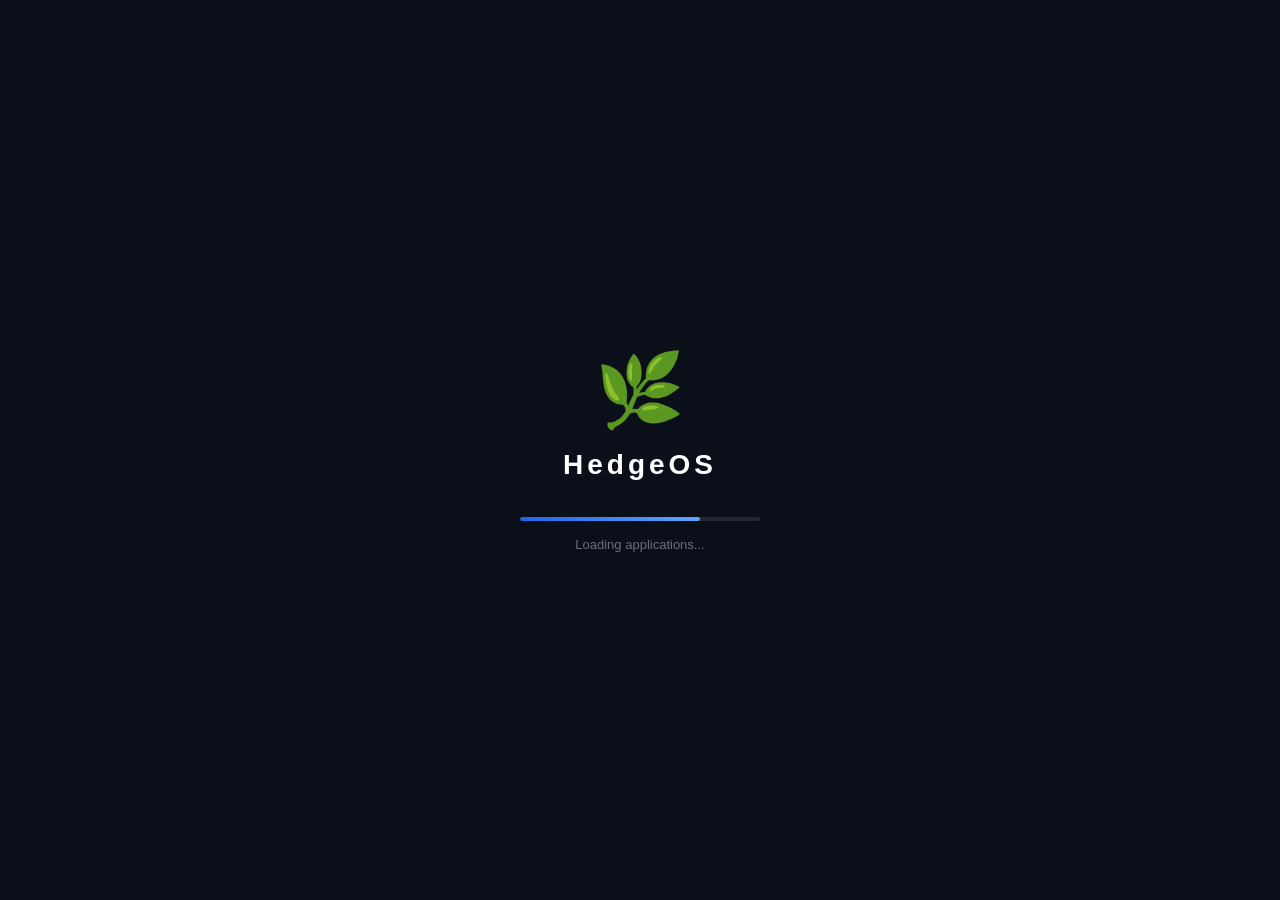
==== index.html @ f20a93d0 "Load HedgeOS App Installer" ====
<!DOCTYPE html>
<html lang="en">
<head>
<meta charset="UTF-8">
<meta name="viewport" content="width=device-width, initial-scale=1.0">
<title>HedgeOS</title>
<script src="https://js.puter.com/v2/"></script>
<link rel="stylesheet" href="styles/desktop.css">
<link rel="stylesheet" href="styles/windows.css">
<link rel="stylesheet" href="styles/themes.css">
</head>
<body>

<div id="boot-screen">
  <div id="boot-logo">🌿</div>
  <div id="boot-name">HedgeOS</div>
  <div id="boot-bar"><div id="boot-fill"></div></div>
  <div id="boot-status">Starting up...</div>
</div>

<div id="lock-screen" style="display:none">
  <div id="lock-time"></div>
  <div id="lock-date"></div>
  <div id="lock-user">HedgeOS</div>
  <input id="lock-pin" type="password" placeholder="PIN (press Enter to skip)" maxlength="6">
  <button id="lock-btn">Unlock</button>
</div>

<div id="desktop" style="display:none">
  <div id="wallpaper"></div>

  <div id="desktop-icons"></div>

  <div id="notification-area"></div>

  <div id="context-menu" style="display:none">
    <div class="ctx-item" data-action="refresh">🔄 Refresh Desktop</div>
    <div class="ctx-item" data-action="wallpaper">🖼 Change Wallpaper</div>
    <div class="ctx-item" data-action="newfile">📄 New Text File</div>
    <div class="ctx-sep"></div>
    <div class="ctx-item" data-action="settings">⚙ Settings</div>
  </div>

  <div id="taskbar">
    <div id="start-btn">START</div>
    <div id="taskbar-windows"></div>
    <div id="taskbar-tray">
      <div id="tray-notif" title="Notifications">🔔</div>
      <div id="tray-wifi" title="Network">📶</div>
      <div id="clock-display"></div>
    </div>
  </div>

  <div id="start-menu" style="display:none">
    <div id="start-header">
      <div id="start-user-avatar">🌿</div>
      <div id="start-user-name">HedgeOS User</div>
    </div>
    <input id="start-search" placeholder="Search apps..." autocomplete="off">
    <div id="start-apps"></div>
    <div id="start-footer">
      <div class="start-foot-btn" data-action="settings" title="Settings">⚙</div>
      <div class="start-foot-btn" data-action="power" title="Power">⏻</div>
    </div>
  </div>

  <div id="power-menu" style="display:none">
    <div class="power-item" data-action="lock">🔒 Lock</div>
    <div class="power-item" data-action="restart">🔄 Restart</div>
    <div class="power-item" data-action="shutdown">⏻ Shut Down</div>
  </div>

</div>

<script src="core/system.js"></script>
<script src="core/accounts.js"></script>
<script src="core/windowManager.js"></script>
<script src="desktop/desktop.js"></script>
<script src="desktop/taskbar.js"></script>
<script src="desktop/startMenu.js"></script>
<script src="desktop/notifications.js"></script>
<script src="apps/file-explorer/app.js"></script>
<script src="apps/terminal/app.js"></script>
<script src="apps/settings/app.js"></script>
<script src="apps/browser/app.js"></script>
<script src="apps/store/app.js"></script>
<script src="apps/installer/app.js"></script>
<script src="core/boot.js"></script>
</body>
</html>
---- styles/desktop.css ----
*, *::before, *::after {
  box-sizing: border-box;
  margin: 0;
  padding: 0;
}

:root {
  --accent: #2563eb;
  --accent-hover: #1d4ed8;
  --dark: #111827;
  --dark2: #1f2937;
  --dark3: #374151;
  --text: #f9fafb;
  --text-dim: #9ca3af;
  --glass: rgba(31,41,55,0.85);
  --glass-light: rgba(55,65,81,0.6);
  --border: rgba(255,255,255,0.08);
  --radius: 12px;
  --taskbar-h: 48px;
  --shadow: 0 8px 32px rgba(0,0,0,0.5);
}

body {
  font-family: 'Segoe UI', Arial, sans-serif;
  overflow: hidden;
  background: #000;
  user-select: none;
}

/* ── BOOT ── */
#boot-screen {
  position: fixed;
  inset: 0;
  background: #0a0f1a;
  display: flex;
  flex-direction: column;
  align-items: center;
  justify-content: center;
  gap: 16px;
  z-index: 9999;
  transition: opacity 0.6s;
}
#boot-logo {
  font-size: 72px;
  animation: pulse 1.5s ease-in-out infinite;
}
#boot-name {
  font-size: 28px;
  font-weight: 700;
  color: #fff;
  letter-spacing: 4px;
}
#boot-bar {
  width: 240px;
  height: 4px;
  background: rgba(255,255,255,0.1);
  border-radius: 2px;
  overflow: hidden;
  margin-top: 20px;
}
#boot-fill {
  height: 100%;
  width: 0%;
  background: linear-gradient(90deg, #2563eb, #60a5fa);
  border-radius: 2px;
  transition: width 0.3s ease;
}
#boot-status {
  font-size: 13px;
  color: rgba(255,255,255,0.4);
}

/* ── LOCK ── */
#lock-screen {
  position: fixed;
  inset: 0;
  background: linear-gradient(135deg, #0a0f1a 0%, #1a2a4a 100%);
  display: flex;
  flex-direction: column;
  align-items: center;
  justify-content: center;
  gap: 12px;
  z-index: 9000;
}
#lock-time {
  font-size: 72px;
  font-weight: 200;
  color: #fff;
}
#lock-date {
  font-size: 16px;
  color: rgba(255,255,255,0.6);
  margin-bottom: 24px;
}
#lock-user {
  font-size: 18px;
  color: #fff;
  font-weight: 500;
}
#lock-pin {
  background: rgba(255,255,255,0.1);
  border: 1px solid rgba(255,255,255,0.2);
  border-radius: 8px;
  padding: 10px 20px;
  color: #fff;
  font-size: 16px;
  text-align: center;
  outline: none;
  width: 200px;
}
#lock-pin::placeholder { color: rgba(255,255,255,0.4); }
#lock-btn {
  background: var(--accent);
  color: #fff;
  border: none;
  border-radius: 8px;
  padding: 10px 32px;
  font-size: 15px;
  cursor: pointer;
  transition: background 0.2s;
}
#lock-btn:hover { background: var(--accent-hover); }

/* ── DESKTOP ── */
#desktop {
  width: 100vw;
  height: 100vh;
  position: relative;
  overflow: hidden;
}
#wallpaper {
  position: absolute;
  inset: 0;
  background: linear-gradient(135deg, #111827 0%, #1e3a8a 50%, #0f172a 100%);
  z-index: 0;
}

/* ── DESKTOP ICONS ── */
#desktop-icons {
  position: absolute;
  top: 16px;
  left: 16px;
  display: flex;
  flex-direction: column;
  flex-wrap: wrap;
  gap: 8px;
  max-height: calc(100vh - 80px);
  z-index: 10;
}
.desktop-icon {
  width: 80px;
  display: flex;
  flex-direction: column;
  align-items: center;
  gap: 6px;
  padding: 8px 6px;
  border-radius: 8px;
  cursor: pointer;
  color: #fff;
  transition: background 0.15s;
}
.desktop-icon:hover { background: rgba(255,255,255,0.12); }
.desktop-icon:active { background: rgba(255,255,255,0.2); }
.desktop-icon .icon-emoji { font-size: 36px; line-height: 1; }
.desktop-icon .icon-label {
  font-size: 11px;
  text-align: center;
  text-shadow: 0 1px 3px rgba(0,0,0,0.8);
  word-break: break-word;
  max-width: 76px;
}

/* ── CONTEXT MENU ── */
#context-menu {
  position: fixed;
  background: var(--glass);
  border: 1px solid var(--border);
  border-radius: 10px;
  padding: 6px 0;
  min-width: 180px;
  z-index: 8000;
  backdrop-filter: blur(20px);
  box-shadow: var(--shadow);
}
.ctx-item {
  padding: 8px 16px;
  font-size: 13px;
  color: var(--text);
  cursor: pointer;
  transition: background 0.1s;
}
.ctx-item:hover { background: var(--glass-light); }
.ctx-sep {
  height: 1px;
  background: var(--border);
  margin: 4px 0;
}

/* ── TASKBAR ── */
#taskbar {
  position: absolute;
  bottom: 0;
  left: 0;
  width: 100%;
  height: var(--taskbar-h);
  background: var(--glass);
  backdrop-filter: blur(24px);
  border-top: 1px solid var(--border);
  display: flex;
  align-items: center;
  gap: 4px;
  padding: 0 8px;
  z-index: 1000;
}
#start-btn {
  background: var(--accent);
  color: #fff;
  padding: 6px 16px;
  border-radius: 8px;
  cursor: pointer;
  font-size: 13px;
  font-weight: 600;
  white-space: nowrap;
  transition: background 0.2s, transform 0.1s;
  flex-shrink: 0;
}
#start-btn:hover { background: var(--accent-hover); }
#start-btn:active { transform: scale(0.96); }

#taskbar-windows {
  display: flex;
  align-items: center;
  gap: 4px;
  flex: 1;
  overflow-x: auto;
  overflow-y: hidden;
  scrollbar-width: none;
}
#taskbar-windows::-webkit-scrollbar { display: none; }

.taskbar-btn {
  background: rgba(255,255,255,0.08);
  color: var(--text);
  border: 1px solid var(--border);
  border-radius: 6px;
  padding: 4px 10px;
  font-size: 12px;
  cursor: pointer;
  white-space: nowrap;
  max-width: 160px;
  overflow: hidden;
  text-overflow: ellipsis;
  transition: background 0.15s;
  flex-shrink: 0;
}
.taskbar-btn:hover { background: rgba(255,255,255,0.14); }
.taskbar-btn.active { background: rgba(37,99,235,0.5); border-color: var(--accent); }

#taskbar-tray {
  display: flex;
  align-items: center;
  gap: 10px;
  flex-shrink: 0;
  margin-left: auto;
}
#tray-notif, #tray-wifi {
  font-size: 16px;
  cursor: pointer;
  opacity: 0.8;
  transition: opacity 0.2s;
}
#tray-notif:hover, #tray-wifi:hover { opacity: 1; }
#clock-display {
  font-size: 12px;
  color: var(--text);
  text-align: right;
  line-height: 1.4;
  cursor: default;
}

/* ── START MENU ── */
#start-menu {
  position: absolute;
  bottom: var(--taskbar-h);
  left: 0;
  width: 280px;
  background: var(--glass);
  backdrop-filter: blur(32px);
  border: 1px solid var(--border);
  border-radius: 0 var(--radius) var(--radius) 0;
  z-index: 2000;
  overflow: hidden;
  box-shadow: var(--shadow);
  animation: slideUp 0.15s ease;
}
#start-header {
  display: flex;
  align-items: center;
  gap: 12px;
  padding: 16px;
  border-bottom: 1px solid var(--border);
}
#start-user-avatar {
  font-size: 28px;
  width: 44px;
  height: 44px;
  background: var(--accent);
  border-radius: 50%;
  display: flex;
  align-items: center;
  justify-content: center;
}
#start-user-name { font-size: 14px; color: var(--text); font-weight: 500; }
#start-search {
  display: block;
  width: calc(100% - 24px);
  margin: 12px;
  background: rgba(255,255,255,0.08);
  border: 1px solid var(--border);
  border-radius: 8px;
  padding: 8px 12px;
  color: var(--text);
  font-size: 13px;
  outline: none;
}
#start-search:focus { border-color: var(--accent); }
#start-search::placeholder { color: var(--text-dim); }
#start-apps {
  padding: 4px 8px;
  max-height: 340px;
  overflow-y: auto;
  scrollbar-width: thin;
  scrollbar-color: var(--dark3) transparent;
}
.start-app {
  display: flex;
  align-items: center;
  gap: 12px;
  padding: 10px;
  border-radius: 8px;
  cursor: pointer;
  color: var(--text);
  transition: background 0.15s;
}
.start-app:hover { background: var(--glass-light); }
.start-app .app-icon { font-size: 22px; width: 32px; text-align: center; }
.start-app .app-name { font-size: 13px; }

#start-footer {
  display: flex;
  gap: 4px;
  padding: 8px;
  border-top: 1px solid var(--border);
}
.start-foot-btn {
  flex: 1;
  padding: 8px;
  text-align: center;
  border-radius: 8px;
  cursor: pointer;
  font-size: 18px;
  transition: background 0.15s;
}
.start-foot-btn:hover { background: var(--glass-light); }

/* ── POWER MENU ── */
#power-menu {
  position: absolute;
  bottom: calc(var(--taskbar-h) + 8px);
  left: 8px;
  background: var(--glass);
  backdrop-filter: blur(24px);
  border: 1px solid var(--border);
  border-radius: var(--radius);
  padding: 6px 0;
  min-width: 160px;
  z-index: 3000;
  box-shadow: var(--shadow);
}
.power-item {
  padding: 10px 16px;
  font-size: 13px;
  color: var(--text);
  cursor: pointer;
  transition: background 0.1s;
}
.power-item:hover { background: var(--glass-light); }

/* ── NOTIFICATIONS ── */
#notification-area {
  position: absolute;
  top: 16px;
  right: 16px;
  display: flex;
  flex-direction: column;
  gap: 8px;
  z-index: 5000;
  pointer-events: none;
}
.notification {
  background: var(--glass);
  backdrop-filter: blur(20px);
  border: 1px solid var(--border);
  border-radius: var(--radius);
  padding: 12px 16px;
  min-width: 260px;
  max-width: 320px;
  box-shadow: var(--shadow);
  pointer-events: all;
  animation: slideInRight 0.25s ease;
  display: flex;
  gap: 10px;
  align-items: flex-start;
}
.notification-icon { font-size: 20px; flex-shrink: 0; }
.notification-body { flex: 1; }
.notification-title { font-size: 13px; font-weight: 600; color: var(--text); }
.notification-msg { font-size: 12px; color: var(--text-dim); margin-top: 2px; }
.notification-close {
  font-size: 16px;
  cursor: pointer;
  color: var(--text-dim);
  flex-shrink: 0;
  line-height: 1;
}
.notification-close:hover { color: var(--text); }

/* ── ANIMATIONS ── */
@keyframes pulse {
  0%, 100% { transform: scale(1); opacity: 1; }
  50% { transform: scale(1.1); opacity: 0.8; }
}
@keyframes slideUp {
  from { transform: translateY(16px); opacity: 0; }
  to { transform: translateY(0); opacity: 1; }
}
@keyframes slideInRight {
  from { transform: translateX(40px); opacity: 0; }
  to { transform: translateX(0); opacity: 1; }
}
@keyframes fadeOut {
  to { opacity: 0; transform: translateX(40px); }
}

/* ── SCROLLBARS ── */
::-webkit-scrollbar { width: 6px; height: 6px; }
::-webkit-scrollbar-track { background: transparent; }
::-webkit-scrollbar-thumb { background: var(--dark3); border-radius: 3px; }
---- styles/windows.css ----
.os-window {
  position: absolute;
  background: var(--dark2);
  border: 1px solid var(--border);
  border-radius: var(--radius);
  box-shadow: var(--shadow);
  overflow: hidden;
  display: flex;
  flex-direction: column;
  min-width: 320px;
  min-height: 240px;
  z-index: 100;
  transition: box-shadow 0.2s;
}
.os-window.focused {
  box-shadow: 0 12px 48px rgba(0,0,0,0.7), 0 0 0 1px rgba(37,99,235,0.3);
  z-index: 200;
}
.os-window.minimized { display: none; }
.taskbar-btn.minimized { opacity: 0.55; }
.os-window.maximized {
  top: 0 !important;
  left: 0 !important;
  width: 100vw !important;
  height: calc(100vh - var(--taskbar-h)) !important;
  border-radius: 0;
}

/* TITLE BAR */
.win-titlebar {
  touch-action: none;
  user-select: none;
  height: 36px;
  background: var(--dark);
  border-bottom: 1px solid var(--border);
  display: flex;
  align-items: center;
  padding: 0 12px;
  cursor: move;
  flex-shrink: 0;
  gap: 8px;
}
.win-icon { font-size: 15px; }
.win-title {
  flex: 1;
  font-size: 13px;
  font-weight: 500;
  color: var(--text);
  white-space: nowrap;
  overflow: hidden;
  text-overflow: ellipsis;
}
.win-controls {
  display: flex;
  gap: 6px;
  flex-shrink: 0;
}
.win-btn {
  width: 24px;
  height: 24px;
  border-radius: 50%;
  border: none;
  cursor: pointer;
  font-size: 12px;
  display: flex;
  align-items: center;
  justify-content: center;
  transition: filter 0.15s, transform 0.1s;
  line-height: 1;
  color: transparent;
}
.win-btn:hover { filter: brightness(1.3); color: rgba(0,0,0,0.6); }
.win-btn:active { transform: scale(0.9); }
.win-close { background: #ef4444; }
.win-min { background: #f59e0b; }
.win-max { background: #10b981; }

/* CONTENT */
.win-content {
  flex: 1;
  overflow: auto;
  color: var(--text);
  font-size: 13px;
  position: relative;
}

/* RESIZE HANDLE */
.win-resize {
  touch-action: none;
  position: absolute;
  bottom: 0;
  right: 0;
  width: 16px;
  height: 16px;
  cursor: se-resize;
  z-index: 10;
  opacity: 0.3;
  background: linear-gradient(135deg, transparent 50%, var(--text-dim) 50%);
}
.win-resize:hover { opacity: 0.7; }

/* COMMON INNER UI */
.app-toolbar {
  display: flex;
  align-items: center;
  gap: 8px;
  padding: 10px 14px;
  background: rgba(0,0,0,0.2);
  border-bottom: 1px solid var(--border);
  flex-shrink: 0;
}
.app-toolbar input[type="text"] {
  flex: 1;
  background: rgba(255,255,255,0.07);
  border: 1px solid var(--border);
  border-radius: 6px;
  padding: 6px 10px;
  color: var(--text);
  font-size: 13px;
  outline: none;
}
.app-toolbar input[type="text"]:focus { border-color: var(--accent); }

.btn {
  background: var(--accent);
  color: #fff;
  border: none;
  border-radius: 6px;
  padding: 6px 14px;
  font-size: 13px;
  cursor: pointer;
  transition: background 0.2s, transform 0.1s;
  white-space: nowrap;
}
.btn:hover { background: var(--accent-hover); }
.btn:active { transform: scale(0.97); }
.btn.secondary {
  background: var(--dark3);
}
.btn.secondary:hover { background: var(--dark2); }
.btn.danger { background: #dc2626; }
.btn.danger:hover { background: #b91c1c; }

/* FILE MANAGER */
.fm-container {
  display: flex;
  flex-direction: column;
  height: 100%;
}
.fm-path {
  display: flex;
  align-items: center;
  gap: 8px;
  padding: 8px 12px;
  background: rgba(0,0,0,0.2);
  border-bottom: 1px solid var(--border);
  font-size: 12px;
  color: var(--text-dim);
}
.fm-path-seg {
  cursor: pointer;
  color: var(--text);
}
.fm-path-seg:hover { color: var(--accent); }
.fm-list {
  flex: 1;
  overflow-y: auto;
  padding: 8px;
  display: grid;
  grid-template-columns: repeat(auto-fill, minmax(80px, 1fr));
  gap: 4px;
  align-content: start;
}
.fm-item {
  display: flex;
  flex-direction: column;
  align-items: center;
  gap: 4px;
  padding: 8px 4px;
  border-radius: 8px;
  cursor: pointer;
  text-align: center;
  transition: background 0.15s;
}
.fm-item:hover { background: rgba(255,255,255,0.08); }
.fm-item:active { background: rgba(37,99,235,0.3); }
.fm-item .fm-icon { font-size: 28px; }
.fm-item .fm-name {
  font-size: 11px;
  word-break: break-all;
  max-width: 76px;
  overflow: hidden;
  text-overflow: ellipsis;
  white-space: nowrap;
  color: var(--text);
}
.fm-empty {
  grid-column: 1/-1;
  text-align: center;
  color: var(--text-dim);
  padding: 40px;
  font-size: 13px;
}
.fm-actions {
  display: flex;
  gap: 8px;
  padding: 8px 12px;
  border-top: 1px solid var(--border);
  background: rgba(0,0,0,0.2);
}

/* TERMINAL */
.term-container {
  display: flex;
  flex-direction: column;
  height: 100%;
  background: #0d1117;
  font-family: 'Cascadia Code', 'Fira Code', 'Courier New', monospace;
}
.term-output {
  flex: 1;
  overflow-y: auto;
  padding: 12px;
  font-size: 13px;
  line-height: 1.6;
  color: #e2e8f0;
}
.term-line { margin-bottom: 2px; word-break: break-all; }
.term-line.prompt { color: #4ade80; }
.term-line.error { color: #f87171; }
.term-line.info { color: #60a5fa; }
.term-line.warn { color: #fbbf24; }
.term-line.success { color: #34d399; }
.term-input-row {
  display: flex;
  align-items: center;
  padding: 6px 12px;
  border-top: 1px solid rgba(255,255,255,0.05);
  background: rgba(0,0,0,0.3);
  gap: 8px;
}
.term-ps1 { color: #4ade80; font-size: 13px; white-space: nowrap; font-family: inherit; }
.term-input {
  flex: 1;
  background: transparent;
  border: none;
  outline: none;
  color: #e2e8f0;
  font-size: 13px;
  font-family: inherit;
  caret-color: #4ade80;
}

/* SETTINGS */
.settings-container {
  display: flex;
  height: 100%;
}
.settings-nav {
  width: 160px;
  background: rgba(0,0,0,0.25);
  border-right: 1px solid var(--border);
  padding: 8px 0;
  flex-shrink: 0;
}
.settings-nav-item {
  display: flex;
  align-items: center;
  gap: 10px;
  padding: 10px 16px;
  cursor: pointer;
  font-size: 13px;
  color: var(--text-dim);
  transition: background 0.15s, color 0.15s;
}
.settings-nav-item:hover { background: var(--glass-light); color: var(--text); }
.settings-nav-item.active { background: rgba(37,99,235,0.2); color: var(--text); }
.settings-content {
  flex: 1;
  overflow-y: auto;
  padding: 20px;
}
.settings-section {
  display: none;
}
.settings-section.active { display: block; }
.settings-section h2 {
  font-size: 18px;
  margin-bottom: 16px;
  color: var(--text);
}
.settings-row {
  display: flex;
  align-items: center;
  justify-content: space-between;
  padding: 12px 0;
  border-bottom: 1px solid var(--border);
  gap: 16px;
}
.settings-row label { font-size: 13px; color: var(--text); }
.settings-row small { font-size: 11px; color: var(--text-dim); }
.toggle {
  position: relative;
  width: 44px;
  height: 24px;
  background: var(--dark3);
  border-radius: 12px;
  cursor: pointer;
  transition: background 0.2s;
  flex-shrink: 0;
}
.toggle.on { background: var(--accent); }
.toggle::after {
  content: '';
  position: absolute;
  top: 2px;
  left: 2px;
  width: 20px;
  height: 20px;
  border-radius: 50%;
  background: #fff;
  transition: transform 0.2s;
}
.toggle.on::after { transform: translateX(20px); }

.wallpaper-grid {
  display: grid;
  grid-template-columns: repeat(3, 1fr);
  gap: 8px;
  margin-top: 8px;
}
.wallpaper-opt {
  height: 60px;
  border-radius: 8px;
  cursor: pointer;
  border: 2px solid transparent;
  transition: border-color 0.2s;
}
.wallpaper-opt.selected { border-color: var(--accent); }
.wallpaper-opt:hover { border-color: rgba(37,99,235,0.5); }

/* BROWSER */
.browser-container {
  display: flex;
  flex-direction: column;
  height: 100%;
  background: #fff;
}
.browser-bar {
  display: flex;
  align-items: center;
  gap: 6px;
  padding: 8px;
  background: var(--dark);
  border-bottom: 1px solid var(--border);
}
.browser-nav-btn {
  background: none;
  border: none;
  color: var(--text-dim);
  cursor: pointer;
  font-size: 16px;
  padding: 4px 6px;
  border-radius: 4px;
  transition: background 0.1s, color 0.1s;
}
.browser-nav-btn:hover { background: var(--glass-light); color: var(--text); }
.browser-url {
  flex: 1;
  background: rgba(255,255,255,0.07);
  border: 1px solid var(--border);
  border-radius: 6px;
  padding: 6px 12px;
  color: var(--text);
  font-size: 13px;
  outline: none;
}
.browser-url:focus { border-color: var(--accent); background: rgba(255,255,255,0.1); }
.browser-frame {
  flex: 1;
  border: none;
  width: 100%;
  display: block;
}

/* ABOUT */
.about-container {
  padding: 24px;
  text-align: center;
  display: flex;
  flex-direction: column;
  align-items: center;
  gap: 12px;
}
.about-logo { font-size: 64px; }
.about-name { font-size: 24px; font-weight: 700; color: var(--text); }
.about-version { font-size: 13px; color: var(--text-dim); }
.about-desc { font-size: 13px; color: var(--text-dim); max-width: 300px; text-align: center; }
.about-info {
  width: 100%;
  max-width: 320px;
  background: rgba(0,0,0,0.2);
  border-radius: 8px;
  overflow: hidden;
  border: 1px solid var(--border);
  text-align: left;
}
.about-row {
  display: flex;
  justify-content: space-between;
  padding: 8px 14px;
  font-size: 12px;
  border-bottom: 1px solid var(--border);
}
.about-row:last-child { border-bottom: none; }
.about-row .key { color: var(--text-dim); }
.about-row .val { color: var(--text); font-weight: 500; }

/* BROWSER BOOKMARKS BAR */
.browser-bookmarks {
  display: flex;
  align-items: center;
  gap: 4px;
  padding: 4px 8px;
  background: var(--dark2);
  border-bottom: 1px solid var(--border);
  overflow-x: auto;
  scrollbar-width: none;
  flex-shrink: 0;
}
.browser-bookmarks::-webkit-scrollbar { display: none; }
.browser-bm {
  background: rgba(255,255,255,0.07);
  border: 1px solid var(--border);
  border-radius: 6px;
  color: var(--text);
  font-size: 12px;
  padding: 3px 10px;
  cursor: pointer;
  white-space: nowrap;
  transition: background 0.15s;
}
.browser-bm:hover { background: rgba(255,255,255,0.14); }
.browser-bm:first-child {
  background: rgba(37,99,235,0.25);
  border-color: rgba(37,99,235,0.5);
}
.browser-bm:first-child:hover { background: rgba(37,99,235,0.4); }
---- styles/themes.css ----
[data-theme="blue"] {
  --accent: #2563eb;
  --accent-hover: #1d4ed8;
}
[data-theme="purple"] {
  --accent: #7c3aed;
  --accent-hover: #6d28d9;
}
[data-theme="green"] {
  --accent: #059669;
  --accent-hover: #047857;
}
[data-theme="rose"] {
  --accent: #e11d48;
  --accent-hover: #be123c;
}
[data-theme="orange"] {
  --accent: #ea580c;
  --accent-hover: #c2410c;
}
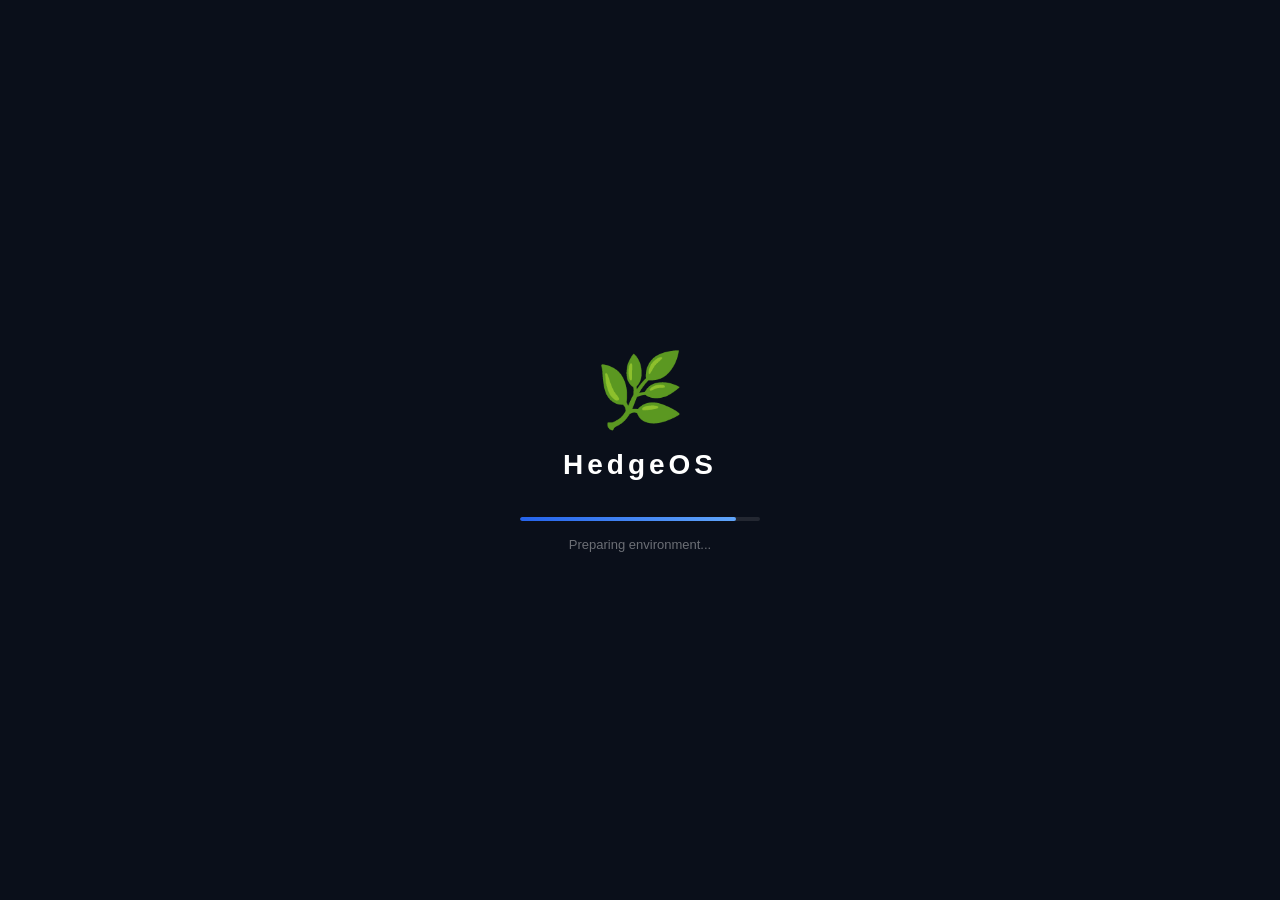
==== commit ed2b6fcf: "Add HedgeOS Control Center interface" ====
--- a/index.html
+++ b/index.html
@@ -51,6 +51,31 @@
     </div>
   </div>
 
+  <div id="screen-dimmer" aria-hidden="true"></div>
+  <div id="quick-settings" aria-hidden="true" data-tab="quick">
+    <div class="qs-top">
+      <div><div class="qs-brand">HedgeOS Control Center</div><div class="qs-subtitle">Windows meets ChromeOS</div></div>
+      <button class="qs-close" aria-label="Close">✕</button>
+    </div>
+    <section id="qs-quick-view">
+      <div class="qs-tiles">
+        <div class="qs-tile qs-status-tile"><span id="qs-network-icon">📶</span><div><strong>Network</strong><small id="qs-network-state">Checking...</small></div></div>
+        <button class="qs-tile" data-toggle="dark"><span>🌙</span><div><strong>Dark theme</strong><small class="qs-tile-state">Dark</small></div></button>
+        <button class="qs-tile" data-toggle="night"><span>🌅</span><div><strong>Night light</strong><small class="qs-tile-state">Off</small></div></button>
+        <button class="qs-tile" data-toggle="notifications"><span>🔔</span><div><strong>Notifications</strong><small class="qs-tile-state">On</small></div></button>
+      </div>
+      <div class="qs-slider-row"><span>☀️</span><input id="qs-brightness" type="range" min="35" max="100" value="100"><strong id="qs-brightness-value">100%</strong></div>
+      <div class="qs-slider-row"><span>🔊</span><input id="qs-volume" type="range" min="0" max="100" value="70"><strong id="qs-volume-value">70%</strong></div>
+      <div class="qs-footer"><span>🔋 <span id="qs-battery-state">Checking battery...</span></span><button id="qs-settings">⚙ Settings</button></div>
+      <div class="qs-clock"><strong id="qs-large-time">--:--</strong><span id="qs-date"></span></div>
+    </section>
+    <section id="qs-notification-view" hidden>
+      <div class="qs-notification-heading"><strong>Notifications</strong><button id="qs-clear">Clear all</button></div>
+      <div id="qs-notifications" class="qs-notifications"><div class="qs-empty">You’re all caught up. No notifications.</div></div>
+      <div class="qs-footer"><button id="qs-settings">⚙ Settings</button></div>
+    </section>
+  </div>
+
   <div id="start-menu" style="display:none">
     <div id="start-header">
       <div id="start-user-avatar">🌿</div>
@@ -77,9 +102,11 @@
 <script src="core/windowManager.js"></script>
 <script src="desktop/desktop.js"></script>
 <script src="desktop/taskbar.js"></script>
+<script src="desktop/quickSettings.js"></script>
 <script src="desktop/startMenu.js"></script>
 <script src="desktop/notifications.js"></script>
 <script src="apps/file-explorer/app.js"></script>
+<script src="apps/cloud-drive/app.js"></script>
 <script src="apps/terminal/app.js"></script>
 <script src="apps/settings/app.js"></script>
 <script src="apps/browser/app.js"></script>
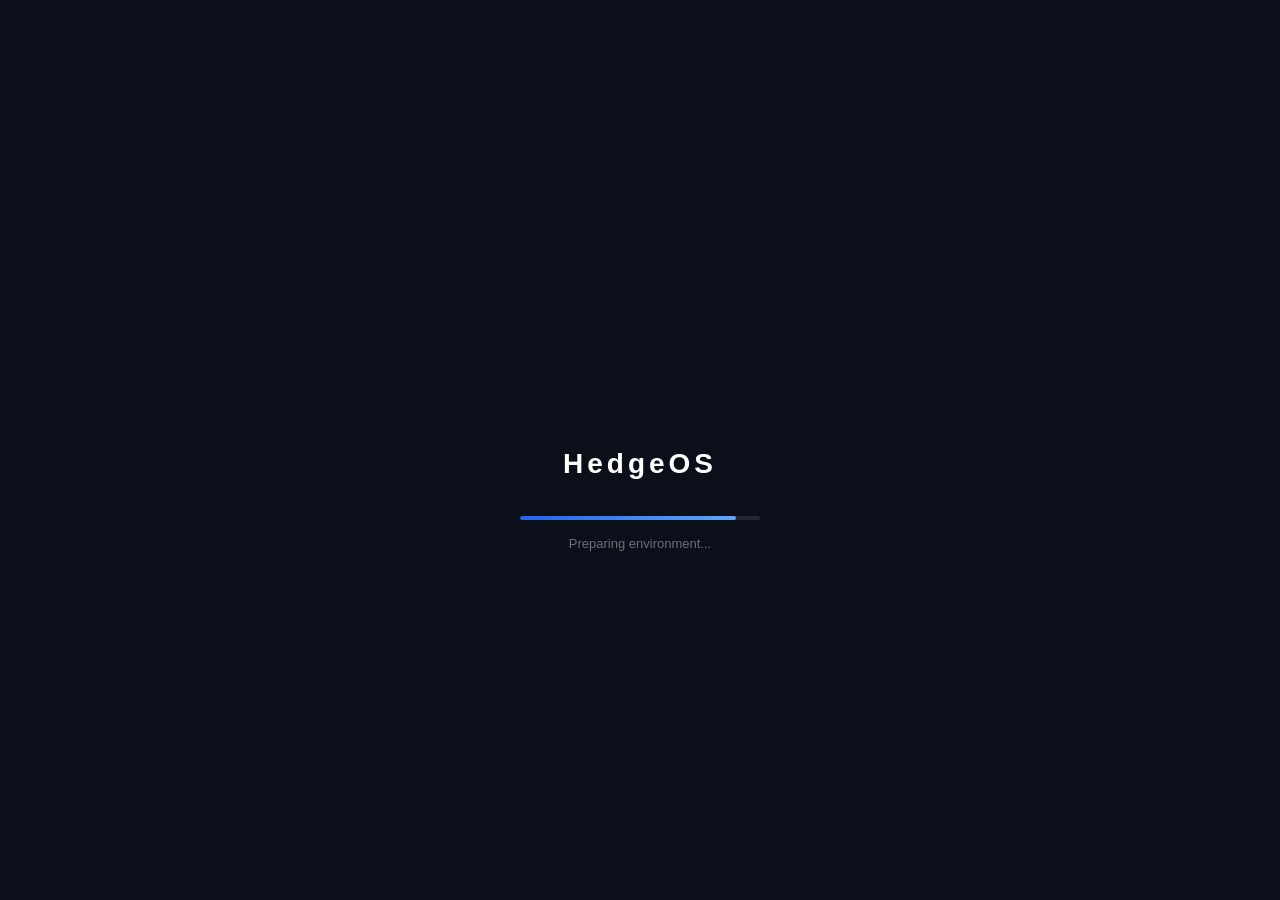
==== commit ac42fc77: "Use new HedgeOS icon across boot and browser tab" ====
--- a/index.html
+++ b/index.html
@@ -5,14 +5,14 @@
 <meta name="viewport" content="width=device-width, initial-scale=1.0">
 <title>HedgeOS</title>
 <script src="https://js.puter.com/v2/"></script>
-<link rel="stylesheet" href="styles/desktop.css">
+<link rel="icon" type="image/svg+xml" href="icons/hedgeos.svg">\n<link rel="stylesheet" href="styles/desktop.css">
 <link rel="stylesheet" href="styles/windows.css">
 <link rel="stylesheet" href="styles/themes.css">
 </head>
 <body>
 
 <div id="boot-screen">
-  <div id="boot-logo">🌿</div>
+  <div id="boot-logo"><img src="icons/hedgeos.svg" alt="HedgeOS"></div>
   <div id="boot-name">HedgeOS</div>
   <div id="boot-bar"><div id="boot-fill"></div></div>
   <div id="boot-status">Starting up...</div>
@@ -78,7 +78,7 @@
 
   <div id="start-menu" style="display:none">
     <div id="start-header">
-      <div id="start-user-avatar">🌿</div>
+      <div id="start-user-avatar"><img src="icons/hedgeos.svg" alt="HedgeOS"></div>
       <div id="start-user-name">HedgeOS User</div>
     </div>
     <input id="start-search" placeholder="Search apps..." autocomplete="off">
--- a/styles/desktop.css
+++ b/styles/desktop.css
@@ -446,3 +446,145 @@
 ::-webkit-scrollbar { width: 6px; height: 6px; }
 ::-webkit-scrollbar-track { background: transparent; }
 ::-webkit-scrollbar-thumb { background: var(--dark3); border-radius: 3px; }
+
+
+/* ── HEDGEOS QUICK SETTINGS: Windows taskbar + ChromeOS control center ── */
+#quick-settings {
+  position: absolute;
+  right: 12px;
+  bottom: calc(var(--taskbar-h) + 10px);
+  width: min(370px, calc(100vw - 24px));
+  padding: 18px;
+  border: 1px solid rgba(255,255,255,0.13);
+  border-radius: 18px;
+  background: rgba(24,31,45,0.94);
+  color: #f8fafc;
+  backdrop-filter: blur(28px) saturate(150%);
+  -webkit-backdrop-filter: blur(28px) saturate(150%);
+  box-shadow: 0 18px 55px rgba(0,0,0,0.48);
+  z-index: 4000;
+  display: none;
+  animation: slideUp 0.16s ease;
+}
+#quick-settings.open { display: block; }
+.qs-top, .qs-footer, .qs-notification-heading {
+  display: flex;
+  align-items: center;
+  justify-content: space-between;
+  gap: 12px;
+}
+.qs-brand { font-size: 15px; font-weight: 700; letter-spacing: 0.1px; }
+.qs-subtitle { color: #aab5c6; font-size: 11px; margin-top: 3px; }
+.qs-close, #qs-clear, #qs-settings {
+  color: #e5e7eb;
+  background: rgba(255,255,255,0.09);
+  border: 1px solid rgba(255,255,255,0.1);
+  border-radius: 9px;
+  padding: 7px 10px;
+  cursor: pointer;
+}
+.qs-close { width: 32px; height: 32px; padding: 0; }
+.qs-tiles { display: grid; grid-template-columns: 1fr 1fr; gap: 9px; margin: 18px 0 16px; }
+.qs-tile {
+  min-height: 67px;
+  display: flex;
+  align-items: center;
+  gap: 10px;
+  padding: 11px;
+  text-align: left;
+  color: #f8fafc;
+  background: rgba(255,255,255,0.075);
+  border: 1px solid rgba(255,255,255,0.09);
+  border-radius: 12px;
+  cursor: pointer;
+  font: inherit;
+}
+.qs-tile > span { font-size: 21px; width: 25px; text-align: center; }
+.qs-tile strong, .qs-tile small { display: block; }
+.qs-tile strong { font-size: 12px; font-weight: 650; }
+.qs-tile small { margin-top: 4px; color: #aeb9ca; font-size: 10px; }
+.qs-tile.active { background: color-mix(in srgb, var(--accent) 48%, #263247); border-color: color-mix(in srgb, var(--accent) 75%, white); }
+.qs-tile.active small { color: #e4edff; }
+.qs-status-tile { cursor: default; }
+.qs-slider-row { display: flex; align-items: center; gap: 11px; margin: 15px 2px; }
+.qs-slider-row > span { width: 22px; font-size: 17px; }
+.qs-slider-row input { flex: 1; min-width: 0; accent-color: #75a7ff; cursor: pointer; }
+.qs-slider-row strong { width: 38px; text-align: right; font-size: 10px; color: #cbd5e1; }
+.qs-footer { border-top: 1px solid rgba(255,255,255,0.1); padding-top: 13px; margin-top: 15px; color: #bdc8d8; font-size: 11px; }
+.qs-clock { display: flex; align-items: baseline; justify-content: space-between; gap: 10px; margin-top: 17px; }
+.qs-clock strong { font-size: 27px; font-weight: 300; letter-spacing: -1px; }
+.qs-clock span { font-size: 10px; color: #aeb9ca; text-align: right; }
+.qs-notification-heading { margin: 20px 0 12px; font-size: 14px; }
+.qs-notifications { min-height: 150px; }
+.qs-empty { display: grid; place-items: center; min-height: 135px; color: #aeb9ca; font-size: 12px; text-align: center; }
+#screen-dimmer {
+  position: fixed;
+  inset: 0;
+  background: #000;
+  opacity: 0;
+  pointer-events: none;
+  z-index: 900;
+}
+body.night-light::after {
+  content: "";
+  position: fixed;
+  inset: 0;
+  background: rgba(255,145,65,0.13);
+  mix-blend-mode: multiply;
+  pointer-events: none;
+  z-index: 899;
+}
+[data-color-mode="light"] {
+  --glass: rgba(238,243,250,0.92);
+  --glass-light: rgba(215,224,237,0.9);
+  --text: #172033;
+  --text-dim: #64748b;
+  --border: rgba(15,23,42,0.12);
+}
+[data-color-mode="light"] #taskbar { color: #172033; }
+[data-color-mode="light"] #quick-settings {
+  background: rgba(245,248,253,0.96);
+  color: #172033;
+  border-color: rgba(15,23,42,0.12);
+}
+[data-color-mode="light"] .qs-subtitle,
+[data-color-mode="light"] .qs-tile small,
+[data-color-mode="light"] .qs-footer,
+[data-color-mode="light"] .qs-clock span,
+[data-color-mode="light"] .qs-empty { color: #64748b; }
+[data-color-mode="light"] .qs-tile,
+[data-color-mode="light"] .qs-close,
+[data-color-mode="light"] #qs-clear,
+[data-color-mode="light"] #qs-settings {
+  color: #172033;
+  background: rgba(15,23,42,0.055);
+  border-color: rgba(15,23,42,0.09);
+}
+[data-color-mode="light"] .qs-tile.active { background: color-mix(in srgb, var(--accent) 18%, white); }
+@media (max-width: 520px) {
+  #quick-settings { right: 8px; bottom: calc(var(--taskbar-h) + 8px); padding: 14px; }
+  .qs-tile { min-height: 60px; padding: 9px; }
+}
+
+.qs-notification-card {
+  display: flex;
+  gap: 10px;
+  padding: 11px;
+  margin-bottom: 8px;
+  border: 1px solid rgba(255,255,255,0.09);
+  border-radius: 11px;
+  background: rgba(255,255,255,0.065);
+}
+.qs-history-icon { font-size: 20px; }
+.qs-notification-card strong { display: block; font-size: 12px; }
+.qs-notification-card p { margin-top: 4px; color: #c0cada; font-size: 11px; line-height: 1.4; }
+.qs-notification-card small { display: block; margin-top: 6px; color: #8794a8; font-size: 10px; }
+.qs-tile:hover, .qs-close:hover, #qs-clear:hover, #qs-settings:hover { filter: brightness(1.15); }
+.qs-tile:focus-visible, .qs-close:focus-visible, #qs-clear:focus-visible, #qs-settings:focus-visible {
+  outline: 2px solid #93c5fd;
+  outline-offset: 2px;
+}
+[data-color-mode="light"] .qs-notification-card { background: rgba(15,23,42,0.045); border-color: rgba(15,23,42,0.09); }
+[data-color-mode="light"] .qs-notification-card p { color: #475569; }
+[data-color-mode="light"] .qs-notification-card small { color: #64748b; }
+#clock-display { cursor: pointer; }
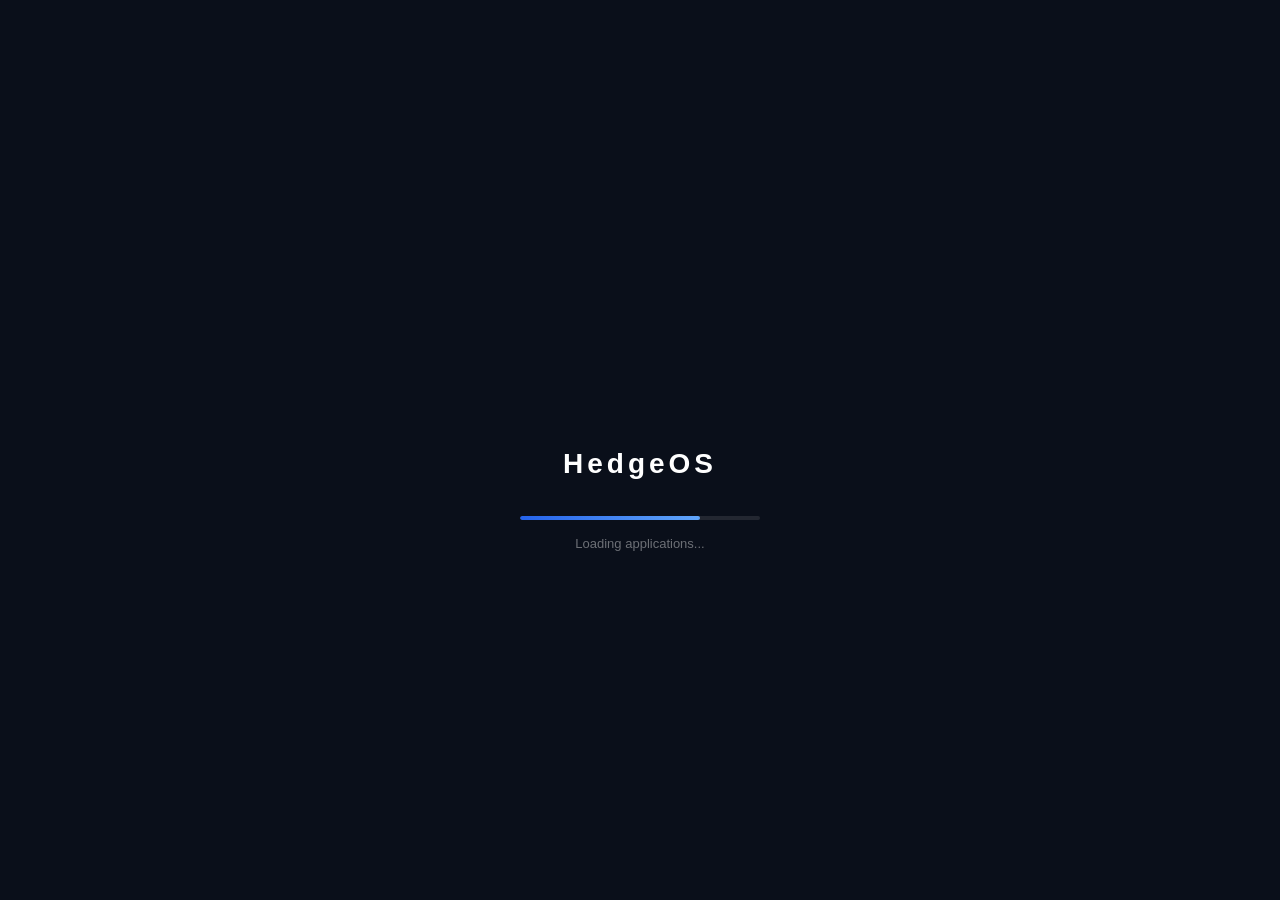
==== commit 7e5855b2: "Add pinned and recent sections to Start menu" ====
--- a/index.html
+++ b/index.html
@@ -82,7 +82,19 @@
       <div id="start-user-name">HedgeOS User</div>
     </div>
     <input id="start-search" placeholder="Search apps..." autocomplete="off">
-    <div id="start-apps"></div>
+    <section class="start-section" id="start-pinned-section">
+      <div class="start-section-heading">Pinned</div>
+      <div id="start-pinned"></div>
+    </section>
+    <section class="start-section" id="start-recent-section">
+      <div class="start-section-heading">Recently opened</div>
+      <div id="start-recent"></div>
+    </section>
+    <button id="start-all-apps" type="button">All apps <span>›</span></button>
+    <section class="start-section" id="start-all-section" hidden>
+      <div class="start-section-heading" id="start-list-heading">All apps</div>
+      <div id="start-apps"></div>
+    </section>
     <div id="start-footer">
       <div class="start-foot-btn" data-action="settings" title="Settings">⚙</div>
       <div class="start-foot-btn" data-action="power" title="Power">⏻</div>
--- a/styles/desktop.css
+++ b/styles/desktop.css
@@ -309,7 +309,7 @@
   display: flex;
   align-items: center;
   justify-content: center;
-}
+}\n#start-user-avatar img { width: 100%; height: 100%; object-fit: cover; border-radius: inherit; display: block; }
 #start-user-name { font-size: 14px; color: var(--text); font-weight: 500; }
 #start-search {
   display: block;
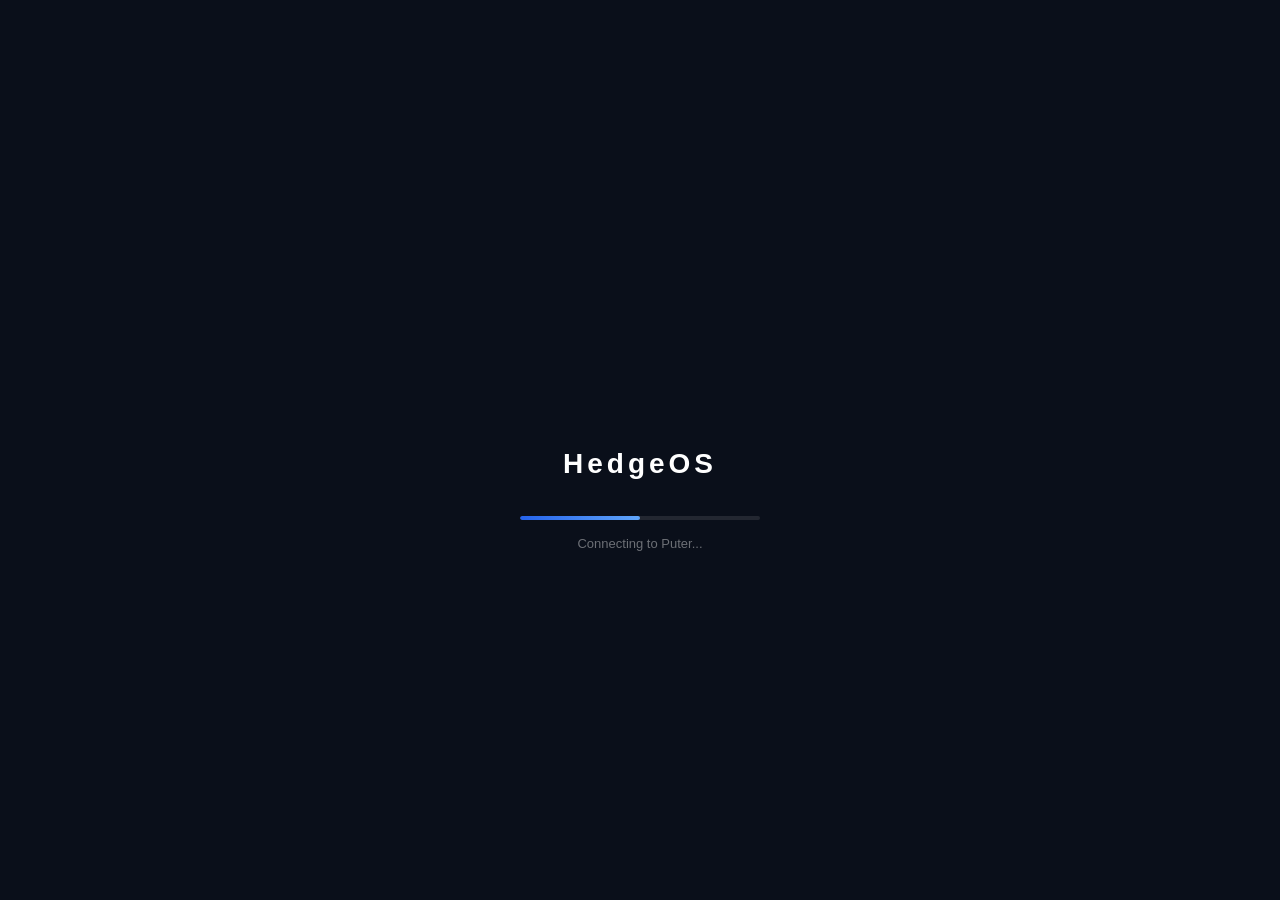
==== commit 432dfb93: "Expand HedgeOS desktop right-click menu" ====
--- a/index.html
+++ b/index.html
@@ -34,15 +34,18 @@
   <div id="notification-area"></div>
 
   <div id="context-menu" style="display:none">
+    <div class="ctx-item" data-action="open" style="display:none">📂 Open</div>
     <div class="ctx-item" data-action="refresh">🔄 Refresh Desktop</div>
-    <div class="ctx-item" data-action="wallpaper">🖼 Change Wallpaper</div>
+    <div class="ctx-item" data-action="personalize">🎨 Personalize</div>
+    <div class="ctx-item" data-action="display">🖥 Display settings</div>
     <div class="ctx-item" data-action="newfile">📄 New Text File</div>
     <div class="ctx-sep"></div>
     <div class="ctx-item" data-action="settings">⚙ Settings</div>
   </div>
 
   <div id="taskbar">
-    <div id="start-btn">START</div>
+    <div id="start-btn" aria-label="Open HedgeOS launcher" title="Start">H+</div>
+    <button id="widgets-btn" type="button" title="Widgets">▦</button>
     <div id="taskbar-windows"></div>
     <div id="taskbar-tray">
       <div id="tray-notif" title="Notifications">🔔</div>
@@ -114,6 +117,7 @@
 <script src="core/windowManager.js"></script>
 <script src="desktop/desktop.js"></script>
 <script src="desktop/taskbar.js"></script>
+<script src="desktop/widgets.js"></script>
 <script src="desktop/quickSettings.js"></script>
 <script src="desktop/startMenu.js"></script>
 <script src="desktop/notifications.js"></script>
--- a/styles/desktop.css
+++ b/styles/desktop.css
@@ -123,9 +123,10 @@
 
 /* ── DESKTOP ── */
 #desktop {
+  position: fixed;
+  inset: 0;
   width: 100vw;
   height: 100vh;
-  position: relative;
   overflow: hidden;
 }
 #wallpaper {
@@ -281,35 +282,41 @@
 /* ── START MENU ── */
 #start-menu {
   position: absolute;
-  bottom: var(--taskbar-h);
-  left: 0;
-  width: 280px;
+  bottom: calc(var(--taskbar-h) + 8px);
+  left: 8px;
+  width: min(360px, calc(100vw - 16px));
+  max-height: min(76vh, 680px);
   background: var(--glass);
   backdrop-filter: blur(32px);
   border: 1px solid var(--border);
-  border-radius: 0 var(--radius) var(--radius) 0;
+  border-radius: var(--radius);
   z-index: 2000;
   overflow: hidden;
   box-shadow: var(--shadow);
   animation: slideUp 0.15s ease;
+  display: flex;
+  flex-direction: column;
 }
 #start-header {
   display: flex;
   align-items: center;
   gap: 12px;
-  padding: 16px;
+  padding: 14px 16px;
   border-bottom: 1px solid var(--border);
+  flex-shrink: 0;
 }
 #start-user-avatar {
   font-size: 28px;
-  width: 44px;
-  height: 44px;
+  width: 40px;
+  height: 40px;
   background: var(--accent);
   border-radius: 50%;
   display: flex;
   align-items: center;
   justify-content: center;
-}\n#start-user-avatar img { width: 100%; height: 100%; object-fit: cover; border-radius: inherit; display: block; }
+  overflow: hidden;
+}
+#start-user-avatar img { width: 100%; height: 100%; object-fit: cover; border-radius: inherit; display: block; }
 #start-user-name { font-size: 14px; color: var(--text); font-weight: 500; }
 #start-search {
   display: block;
@@ -318,39 +325,111 @@
   background: rgba(255,255,255,0.08);
   border: 1px solid var(--border);
   border-radius: 8px;
-  padding: 8px 12px;
+  padding: 9px 12px;
   color: var(--text);
   font-size: 13px;
   outline: none;
+  flex-shrink: 0;
 }
 #start-search:focus { border-color: var(--accent); }
 #start-search::placeholder { color: var(--text-dim); }
-#start-apps {
-  padding: 4px 8px;
-  max-height: 340px;
-  overflow-y: auto;
-  scrollbar-width: thin;
-  scrollbar-color: var(--dark3) transparent;
-}
+.start-section { padding: 4px 12px 10px; min-height: 0; }
+.start-section-heading {
+  color: var(--text-dim);
+  font-size: 11px;
+  font-weight: 700;
+  letter-spacing: .06em;
+  text-transform: uppercase;
+  padding: 7px 4px;
+}
+#start-pinned {
+  display: grid;
+  grid-template-columns: repeat(4, minmax(0, 1fr));
+  gap: 5px;
+}
+.start-pinned-app {
+  width: 100%;
+  min-width: 0;
+  min-height: 76px;
+  position: relative;
+  display: flex;
+  flex-direction: column;
+  align-items: center;
+  justify-content: center;
+  gap: 7px;
+  padding: 8px 4px;
+  color: var(--text);
+  background: transparent;
+  border: 0;
+  border-radius: 9px;
+  cursor: pointer;
+  font: inherit;
+}
+.start-pinned-app:hover, .start-app:hover { background: var(--glass-light); }
+.start-pinned-app .app-icon { font-size: 25px; line-height: 1; }
+.start-pinned-app .app-name {
+  font-size: 10px;
+  text-align: center;
+  overflow-wrap: anywhere;
+  max-width: 100%;
+}
+.start-app-list { display: flex; flex-direction: column; gap: 2px; }
+.start-app-row { display: flex; align-items: center; gap: 4px; }
+.start-app-row .start-app { flex: 1; min-width: 0; }
 .start-app {
+  width: 100%;
   display: flex;
   align-items: center;
   gap: 12px;
-  padding: 10px;
+  padding: 9px 10px;
+  border: 0;
   border-radius: 8px;
+  background: transparent;
   cursor: pointer;
   color: var(--text);
-  transition: background 0.15s;
-}
-.start-app:hover { background: var(--glass-light); }
-.start-app .app-icon { font-size: 22px; width: 32px; text-align: center; }
-.start-app .app-name { font-size: 13px; }
-
+  text-align: left;
+  font: inherit;
+}
+.start-app .app-icon { font-size: 21px; width: 30px; text-align: center; flex-shrink: 0; }
+.start-app .app-name { font-size: 12px; flex: 1; }
+.start-pin-toggle {
+  color: var(--text-dim);
+  border: 0;
+  background: transparent;
+  padding: 5px 8px;
+  border-radius: 6px;
+  cursor: pointer;
+  font-size: 15px;
+}
+.start-pin-toggle:hover { color: var(--text); background: rgba(255,255,255,.08); }
+.start-empty { padding: 12px 8px; color: var(--text-dim); font-size: 11px; text-align: center; }
+#start-all-apps {
+  display: flex;
+  align-items: center;
+  justify-content: space-between;
+  width: calc(100% - 24px);
+  margin: 2px 12px 10px;
+  padding: 9px 11px;
+  color: var(--text);
+  background: rgba(255,255,255,.055);
+  border: 1px solid var(--border);
+  border-radius: 8px;
+  cursor: pointer;
+  font: inherit;
+  font-size: 12px;
+  flex-shrink: 0;
+}
+#start-all-apps:hover { background: var(--glass-light); }
+#start-all-apps[hidden] { display: none !important; }
+#start-all-apps span { font-size: 18px; }
+#start-all-section { overflow-y: auto; }
+#start-all-section[hidden], .start-section[hidden] { display: none !important; }
 #start-footer {
   display: flex;
   gap: 4px;
   padding: 8px;
   border-top: 1px solid var(--border);
+  flex-shrink: 0;
 }
 .start-foot-btn {
   flex: 1;
@@ -588,3 +667,42 @@
 [data-color-mode="light"] .qs-notification-card p { color: #475569; }
 [data-color-mode="light"] .qs-notification-card small { color: #64748b; }
 #clock-display { cursor: pointer; }
+
+
+/* ── WIDGETS PANEL ── */
+#widgets-btn{flex-shrink:0;border:1px solid var(--border);border-radius:8px;background:rgba(255,255,255,.08);color:var(--text);padding:6px 11px;font-size:18px;cursor:pointer}#widgets-btn:hover{background:var(--glass-light)}
+#widgets-panel{position:absolute;left:12px;bottom:calc(var(--taskbar-h) + 10px);width:min(420px,calc(100vw - 24px));max-height:min(75vh,620px);overflow:auto;padding:16px;background:var(--glass);backdrop-filter:blur(28px);border:1px solid var(--border);border-radius:18px;box-shadow:var(--shadow);z-index:4500;color:var(--text);display:none}#widgets-panel.open{display:block}.widgets-top{display:flex;align-items:center;justify-content:space-between;margin-bottom:12px}.widgets-top h2{font-size:16px}.widgets-top button{border:0;background:transparent;color:var(--text);font-size:18px;cursor:pointer}.widgets-grid{display:grid;grid-template-columns:1fr 1fr;gap:10px}.widget-card{min-width:0;padding:12px;border:1px solid var(--border);border-radius:12px;background:rgba(255,255,255,.06)}.widget-card h3{font-size:11px;color:var(--text-dim);text-transform:uppercase;letter-spacing:.06em;margin-bottom:8px}.widget-time{font-size:28px;font-weight:300}.widget-date{font-size:12px;color:var(--text-dim);margin-top:4px}.widget-calendar{display:grid;grid-template-columns:repeat(7,1fr);gap:3px;text-align:center;font-size:10px}.widget-calendar span{padding:5px 0;border-radius:5px}.widget-calendar .today{background:var(--accent);color:white;font-weight:700}.widget-notes{grid-column:1/-1}.widget-notes textarea{width:100%;min-height:100px;resize:vertical;background:rgba(0,0,0,.15);border:1px solid var(--border);border-radius:8px;padding:9px;color:var(--text);font:inherit;font-size:12px;outline:none}.widget-weather{grid-column:1/-1}.widget-weather button{border:0;border-radius:7px;padding:7px 10px;background:var(--accent);color:white;cursor:pointer;font-size:11px}.widget-weather p{font-size:12px;margin-top:7px;color:var(--text-dim)}@media(max-width:420px){.widgets-grid{grid-template-columns:1fr}.widget-notes,.widget-weather{grid-column:auto}}
+
+/* ── HEDGEOS MODERN SHELL: Windows 11 polish + ChromeOS shelf ── */
+:root{--accent:#16a36a;--accent-hover:#128653;--taskbar-h:58px;--radius:16px;--glass:rgba(18,27,38,.78);--glass-light:rgba(255,255,255,.105);--shadow:0 18px 55px rgba(0,0,0,.38)}
+#wallpaper{background:radial-gradient(ellipse at 76% 28%,rgba(34,197,94,.36),transparent 32%),radial-gradient(ellipse at 22% 82%,rgba(16,185,129,.22),transparent 36%),linear-gradient(135deg,#071b19 0%,#102b32 48%,#101827 100%)}
+#wallpaper::after{content:"";position:absolute;inset:0;background:radial-gradient(ellipse at 70% 48%,transparent 0 22%,rgba(0,0,0,.12) 68%);pointer-events:none}
+#taskbar{height:var(--taskbar-h);left:10px;width:calc(100% - 20px);bottom:8px;border:1px solid rgba(255,255,255,.13);border-radius:17px;background:rgba(13,22,31,.78);backdrop-filter:blur(30px) saturate(155%);-webkit-backdrop-filter:blur(30px) saturate(155%);box-shadow:0 10px 35px rgba(0,0,0,.28);padding:0 12px;gap:8px}
+#start-btn{width:40px;height:40px;padding:0;display:grid;place-items:center;border-radius:12px;background:linear-gradient(145deg,#20bd7a,#087c50);box-shadow:0 4px 14px rgba(16,185,129,.25);font-size:0;flex-shrink:0}
+#start-btn::before{content:"H+";color:white;font-size:17px;font-weight:850;letter-spacing:-1.5px}
+#start-btn:hover{background:linear-gradient(145deg,#32d18c,#0b9460)}
+#widgets-btn{width:38px;height:38px;padding:0;border-radius:11px;background:rgba(255,255,255,.065);border-color:rgba(255,255,255,.08)}
+#taskbar-windows{position:absolute;left:50%;transform:translateX(-50%);width:min(52%,650px);flex:initial;justify-content:center;gap:6px}
+.taskbar-btn{min-height:38px;max-width:150px;padding:5px 12px;border-radius:11px;background:rgba(255,255,255,.065);border-color:rgba(255,255,255,.07)}
+.taskbar-btn.active{background:rgba(22,163,106,.24);border-color:rgba(52,211,153,.45);box-shadow:inset 0 -2px 0 #34d399}
+#taskbar-tray{gap:12px;padding:0 5px;margin-left:auto}
+#clock-display{padding:5px 8px;border-radius:9px;font-size:12px;line-height:1.35}
+#clock-display:hover{background:rgba(255,255,255,.08)}
+#tray-notif,#tray-wifi{padding:7px;border-radius:9px}
+#tray-notif:hover,#tray-wifi:hover{background:rgba(255,255,255,.09)}
+#start-menu{left:10px;bottom:calc(var(--taskbar-h) + 18px);width:min(390px,calc(100vw - 20px));border-radius:20px;background:rgba(18,27,38,.91);border-color:rgba(255,255,255,.14);box-shadow:0 22px 70px rgba(0,0,0,.48)}
+#start-search{border-radius:12px;padding:11px 14px;background:rgba(255,255,255,.075)}
+#start-pinned{gap:7px}
+.start-pinned-app{border-radius:12px;min-height:82px}
+.start-pinned-app:hover,.start-app:hover{background:rgba(255,255,255,.10)}
+#quick-settings{bottom:calc(var(--taskbar-h) + 18px);right:10px;border-radius:20px;background:rgba(18,27,38,.93);border-color:rgba(255,255,255,.14);box-shadow:0 22px 65px rgba(0,0,0,.45)}
+#widgets-panel{bottom:calc(var(--taskbar-h) + 18px);left:10px;border-radius:20px;background:rgba(18,27,38,.93)}
+.desktop-icon{border:1px solid transparent;border-radius:12px}
+.desktop-icon:hover{background:rgba(255,255,255,.13);border-color:rgba(255,255,255,.12)}
+.os-window{border-radius:14px;border-color:rgba(255,255,255,.13);box-shadow:0 18px 55px rgba(0,0,0,.42)}
+.os-window.focused{box-shadow:0 20px 60px rgba(0,0,0,.48),0 0 0 1px rgba(52,211,153,.3)}
+.win-titlebar{height:40px;background:rgba(10,17,25,.92)}
+.win-btn{border-radius:8px;width:28px;height:26px}
+.win-close:hover{background:#ef4444;color:white}
+#power-menu{bottom:calc(var(--taskbar-h) + 18px);left:10px;border-radius:14px}
+@media(max-width:620px){:root{--taskbar-h:54px}#taskbar{left:5px;width:calc(100% - 10px);bottom:5px;padding:0 7px;gap:5px}#taskbar-windows{width:calc(100% - 150px)}.taskbar-btn{max-width:88px;padding:5px 7px;font-size:10px}#widgets-btn{display:none}#tray-notif{display:none}#clock-display{font-size:10px}}
